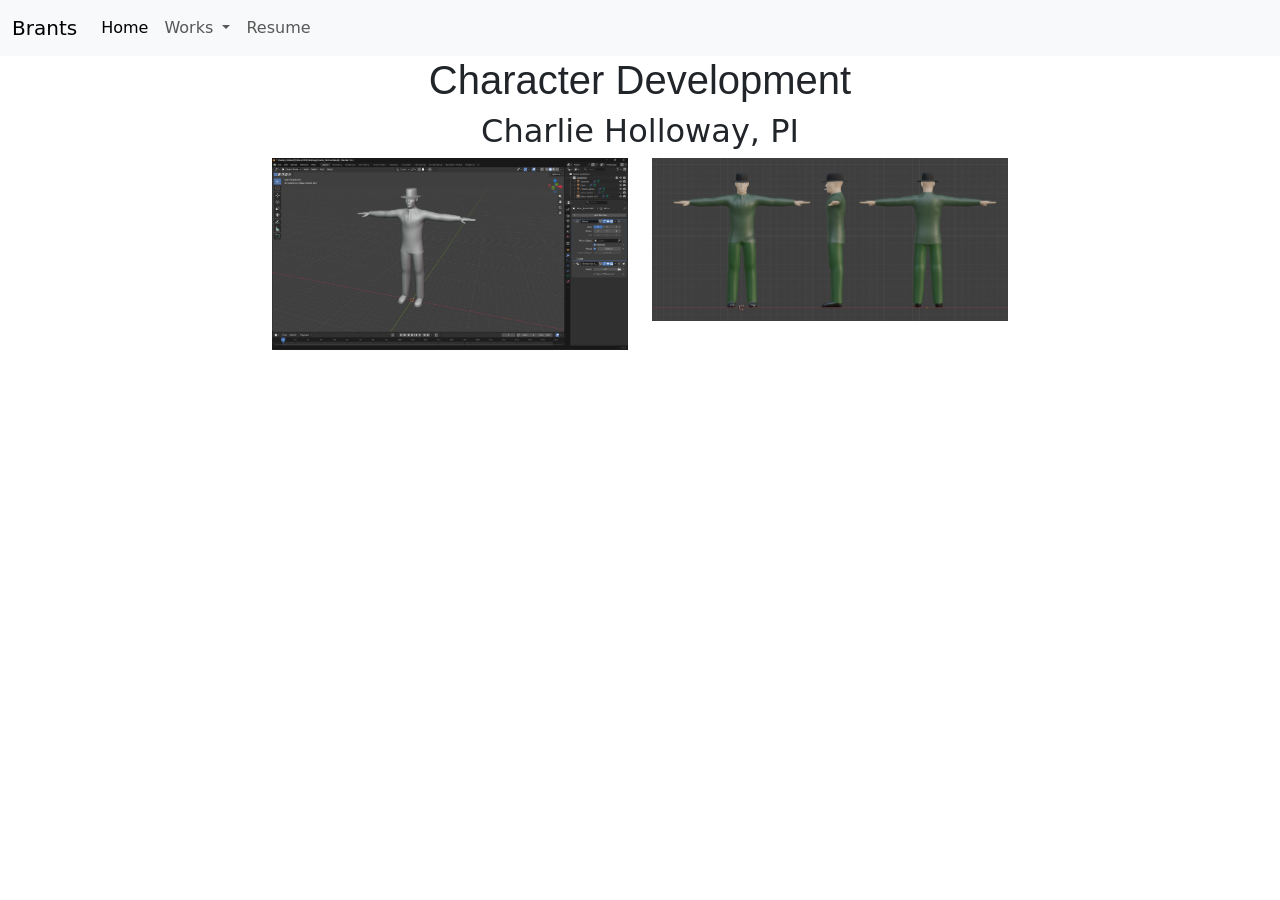
==== charactersPage.html @ 73374181 "added pages added pages and imgs" ====
<!DOCTYPE html>

<html>

<head>
    <meta charset='utf-8' />
    <meta name='viewport' content='width=device-width, initial-scale=1' />
    <link rel='stylesheet' href='https://cdnjs.cloudflare.com/ajax/libs/font-awesome/6.2.1/css/all.min.css' />
    <link rel='stylesheet' href='assets/css/style.css' />
    <link href="https://cdn.jsdelivr.net/npm/bootstrap@5.3.8/dist/css/bootstrap.min.css" rel="stylesheet"
        integrity="sha384-sRIl4kxILFvY47J16cr9ZwB07vP4J8+LH7qKQnuqkuIAvNWLzeN8tE5YBujZqJLB" crossorigin="anonymous">
</head>

<body>

    <nav class="navbar navbar-expand-lg bg-body-tertiary">
        <div class="container-fluid">
            <a class="navbar-brand">Brants</a>
            <button class="navbar-toggler" type="button" data-bs-toggle="collapse"
                data-bs-target="#navbarSupportedContent" aria-controls="navbarSupportedContent" aria-expanded="false"
                aria-label="Toggle navigation">
                <span class="navbar-toggler-icon"></span>
            </button>
            <div class="collapse navbar-collapse" id="navbarSupportedContent">
                <ul class="navbar-nav me-auto mb-2 mb-lg-0">
                    <li class="nav-item">
                        <a class="nav-link active" aria-current="page" href="index.html">Home</a>
                    </li>
                
                    <li class="nav-item dropdown">
                        <a class="nav-link dropdown-toggle" href="#" role="button" data-bs-toggle="dropdown"
                            aria-expanded="false">
                            Works
                        </a>
                        <ul class="dropdown-menu">
                            <li><a class="dropdown-item" href="environmentsPage.html">Environments</a></li>
                            <li><a class="dropdown-item" href="charactersPage.html">Characters</a></li>
                            <li>
                                <hr class="dropdown-divider">
                            </li>
                            <li><a class="dropdown-item" href="otherWorksPage.html">Other Works</a></li>
                        </ul>
                    </li>
                    <li class="nav-item">
                        <a class="nav-link" href="#">Resume</a>
                    </li>
                </ul>
            </div>
        </div>
    </nav>

    <div class="container">
        <div class="row">
            <div class="col-12">
                <h1>Character Development</h1>
            </div>
        </div>
    </div>

    <div class="container">
        <div class="row">
            <div class="col-12">
                <h2>Charlie Holloway, PI</h2>
            </div>
        </div>
        <div class="row">
            <div class="col-2"></div>
            <div class="col-4">
                <img src="assets/img/Charlie_Clothes.png" alt="Charlie Untextured" class="img-fluid">
            </div>
            <div class="col-4">
                <img src="assets/img/Charlie_Clothes_2.png" alt="Charlie Placeholder Textures" class="img-fluid">
            </div>
            <div class="col-2"></div>
        </div>
    </div>

</body>

<script>

</script>
<script src="https://cdn.jsdelivr.net/npm/bootstrap@5.3.8/dist/js/bootstrap.bundle.min.js"
    integrity="sha384-FKyoEForCGlyvwx9Hj09JcYn3nv7wiPVlz7YYwJrWVcXK/BmnVDxM+D2scQbITxI"
    crossorigin="anonymous"></script>

</html>
---- assets/css/style.css ----
body {
    font-family: Arial, Helvetica, sans-serif;
}

h1 {
    text-align: center;
    font-family: Arial, Helvetica, sans-serif;
    font-weight: bold;
}

p {
    font-family: Arial, Helvetica, sans-serif;
    font-size: 18px;
    text-align: left;
}

.row {
    justify-content: center;
}

.col-12 {
    text-align: center;
}
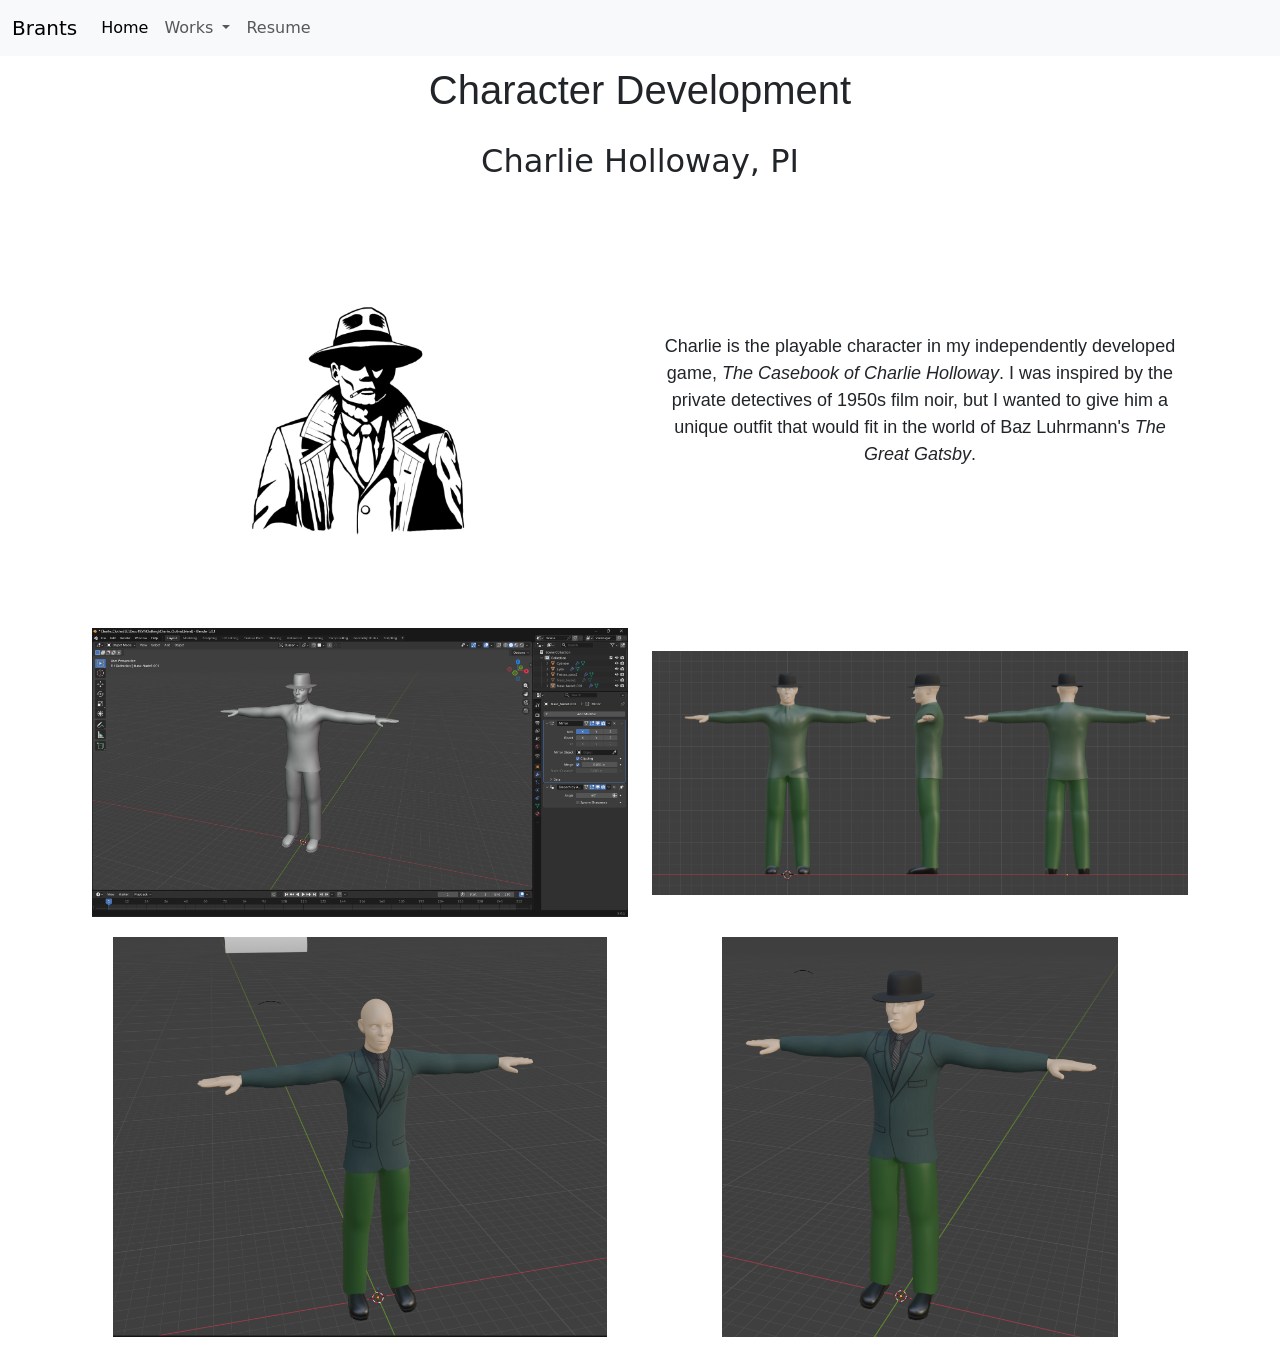
==== commit cf091f09: "c c" ====
--- a/charactersPage.html
+++ b/charactersPage.html
@@ -26,7 +26,7 @@
                     <li class="nav-item">
                         <a class="nav-link active" aria-current="page" href="index.html">Home</a>
                     </li>
-                
+
                     <li class="nav-item dropdown">
                         <a class="nav-link dropdown-toggle" href="#" role="button" data-bs-toggle="dropdown"
                             aria-expanded="false">
@@ -64,14 +64,30 @@
             </div>
         </div>
         <div class="row">
-            <div class="col-2"></div>
-            <div class="col-4">
+            <div class="col-6">
+                <img src="assets/img/CharlieCover.png" alt="Charlie Untextured" class="img-fluid">
+            </div>
+            <div class="col-6">
+                <p>Charlie is the playable character in my independently developed game, <i>The Casebook of Charlie
+                        Holloway</i>. I was inspired by the private detectives of 1950s film noir, but I wanted to give
+                    him a unique outfit that would fit in the world of Baz Luhrmann's <i>The Great Gatsby</i>.
+            </div>
+        </div>
+        <div class="row">
+            <div class="col-6">
                 <img src="assets/img/Charlie_Clothes.png" alt="Charlie Untextured" class="img-fluid">
             </div>
-            <div class="col-4">
+            <div class="col-6">
                 <img src="assets/img/Charlie_Clothes_2.png" alt="Charlie Placeholder Textures" class="img-fluid">
             </div>
-            <div class="col-2"></div>
+        </div>
+        <div class="row">
+            <div class="col-6">
+                <img src="assets/img/coat_WIP.png" alt="Charlie Coat WIP1" class="img-fluid">
+            </div>
+            <div class="col-6">
+                <img src="assets/img/jacketWIP2.png" alt="Charlie Coat WIP2" class="img-fluid">
+            </div>
         </div>
     </div>
 
--- a/assets/css/style.css
+++ b/assets/css/style.css
@@ -11,7 +11,10 @@
 p {
     font-family: Arial, Helvetica, sans-serif;
     font-size: 18px;
-    text-align: left;
+}
+
+img{
+    max-height: 400px;
 }
 
 .row {
@@ -19,5 +22,20 @@
 }
 
 .col-12 {
+    display: flex;
     text-align: center;
-}+    justify-content: center;
+    align-items: center;
+}
+
+.col-6 {
+    display: flex;
+    text-align: center;
+    justify-content: center;
+    align-items: center;
+}
+
+.row {
+    padding: 10px;
+}
+
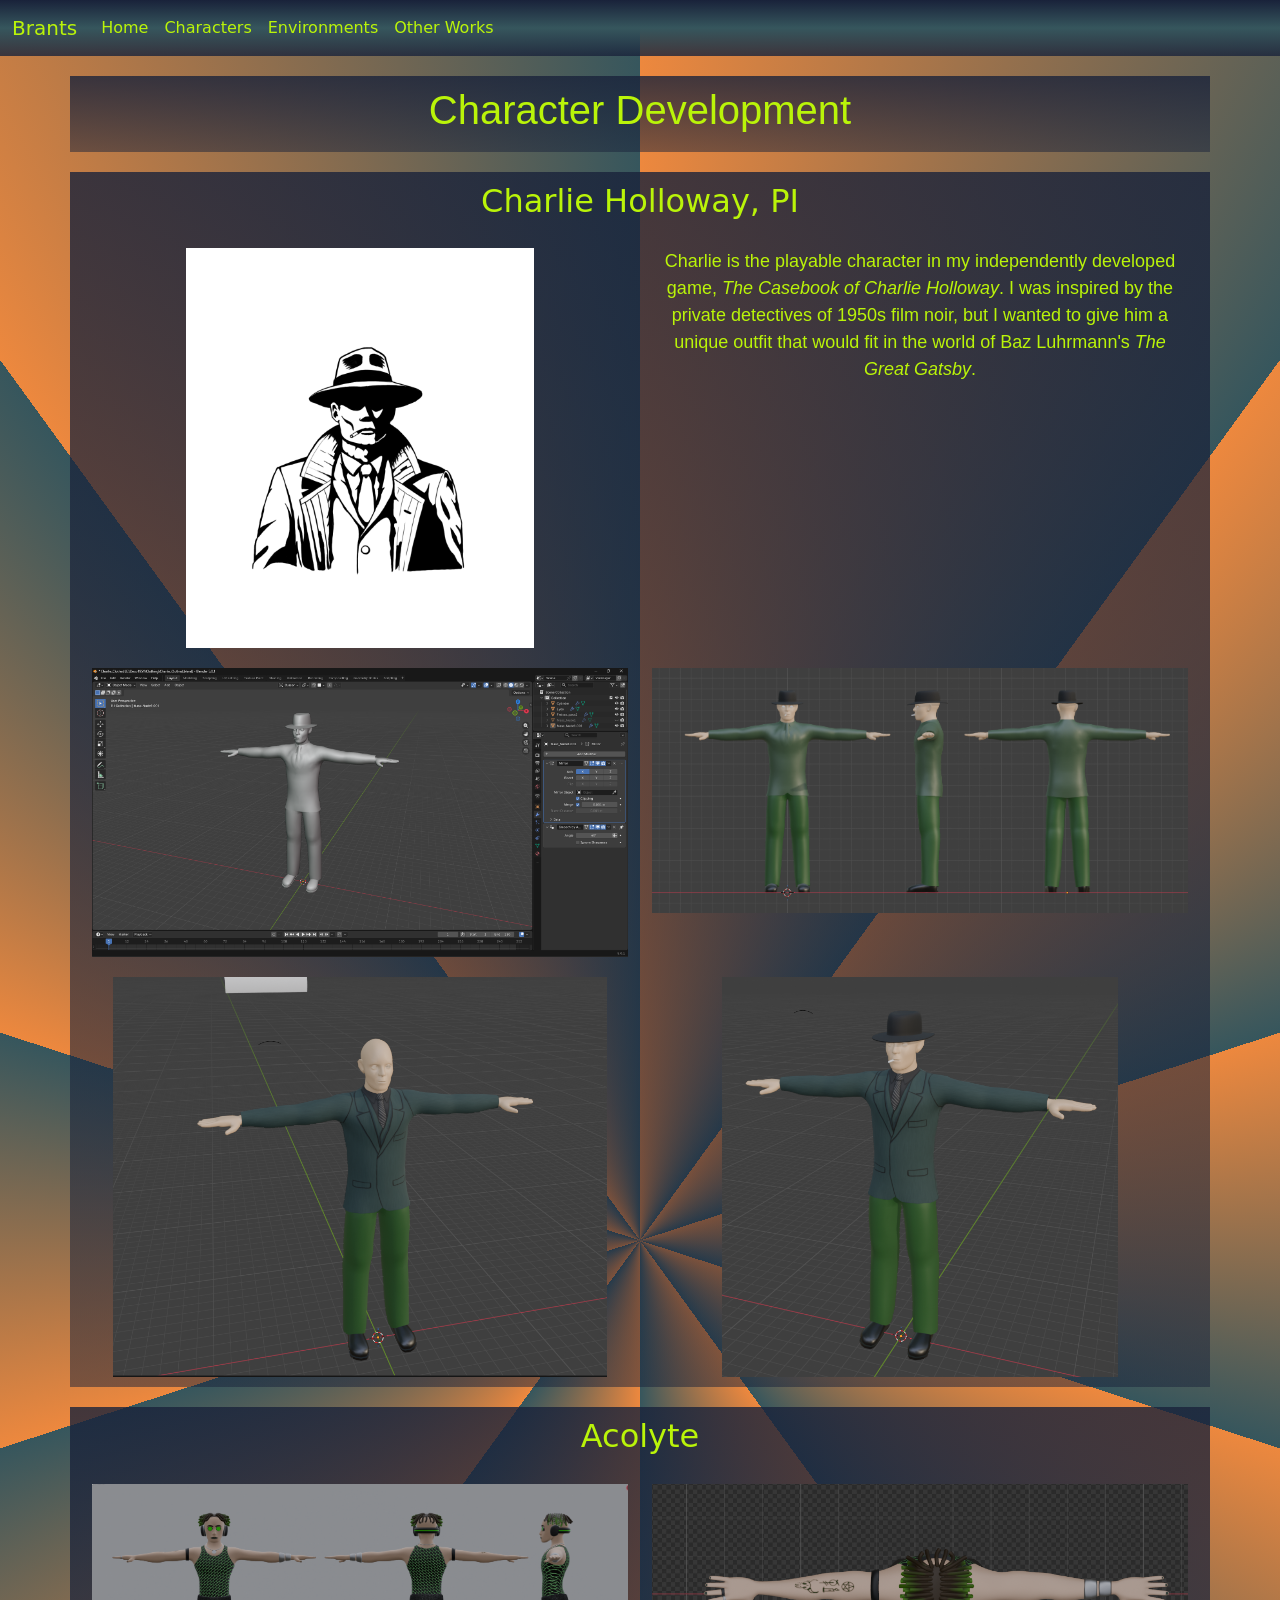
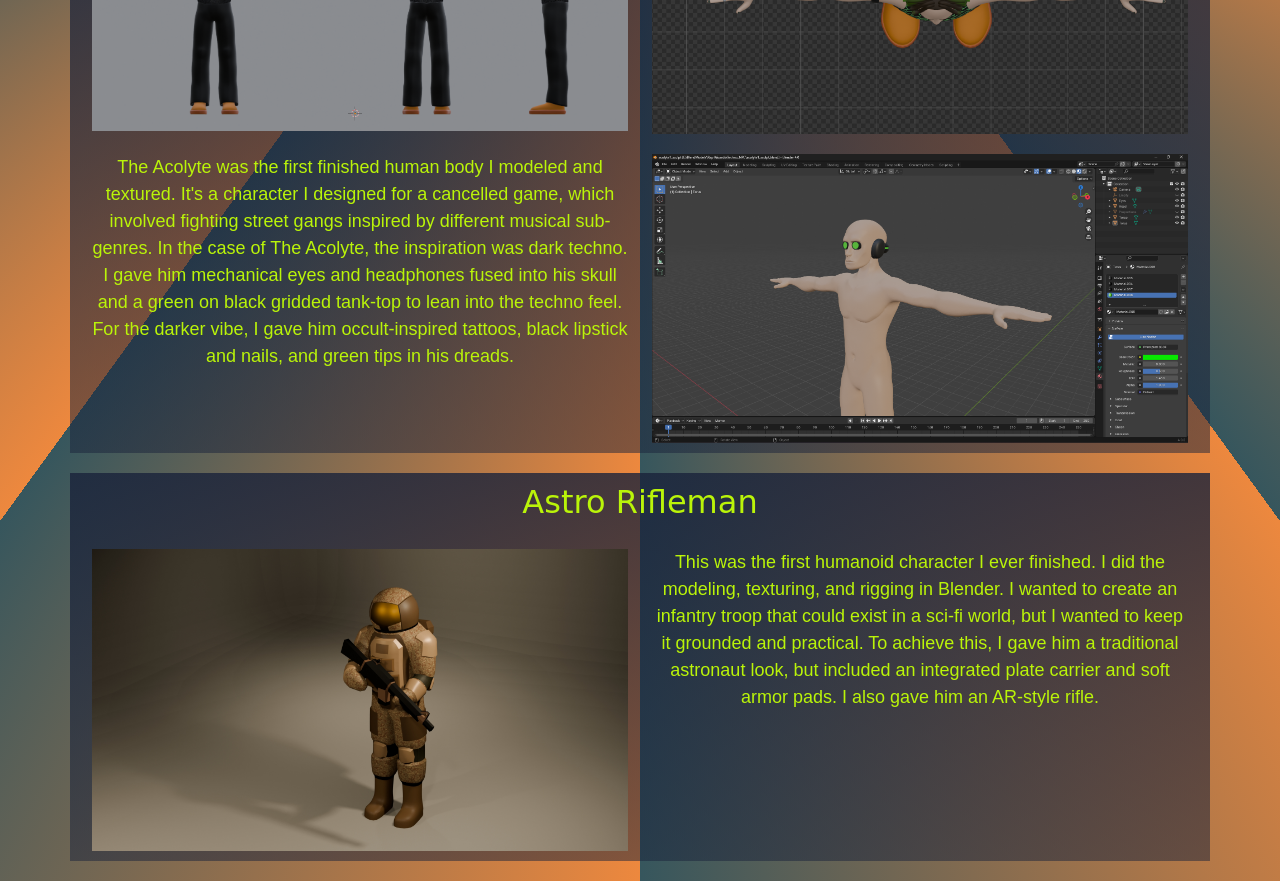
==== commit ce4785a9: "style and char page see title" ====
--- a/charactersPage.html
+++ b/charactersPage.html
@@ -13,36 +13,27 @@
 
 <body>
 
-    <nav class="navbar navbar-expand-lg bg-body-tertiary">
+    <nav class="navbar navbar-expand-lg bg-characters">
         <div class="container-fluid">
-            <a class="navbar-brand">Brants</a>
+            <a class="navbar-brand" href="index.html">Brants</a>
             <button class="navbar-toggler" type="button" data-bs-toggle="collapse"
                 data-bs-target="#navbarSupportedContent" aria-controls="navbarSupportedContent" aria-expanded="false"
                 aria-label="Toggle navigation">
                 <span class="navbar-toggler-icon"></span>
             </button>
             <div class="collapse navbar-collapse" id="navbarSupportedContent">
-                <ul class="navbar-nav me-auto mb-2 mb-lg-0">
+                <ul class="navbar-nav me-auto mb-2 mb-lg-0 nav-color">
                     <li class="nav-item">
-                        <a class="nav-link active" aria-current="page" href="index.html">Home</a>
-                    </li>
-
-                    <li class="nav-item dropdown">
-                        <a class="nav-link dropdown-toggle" href="#" role="button" data-bs-toggle="dropdown"
-                            aria-expanded="false">
-                            Works
-                        </a>
-                        <ul class="dropdown-menu">
-                            <li><a class="dropdown-item" href="environmentsPage.html">Environments</a></li>
-                            <li><a class="dropdown-item" href="charactersPage.html">Characters</a></li>
-                            <li>
-                                <hr class="dropdown-divider">
-                            </li>
-                            <li><a class="dropdown-item" href="otherWorksPage.html">Other Works</a></li>
-                        </ul>
+                        <a class="nav-link" href="index.html">Home</a>
                     </li>
                     <li class="nav-item">
-                        <a class="nav-link" href="#">Resume</a>
+                        <a class="nav-link" href="charactersPage.html">Characters</a>
+                    </li>
+                    <li class="nav-item">
+                        <a class="nav-link" href="environmentsPage.html">Environments</a>
+                    </li>
+                    <li class="nav-item">
+                        <a class="nav-link" href="otherWorksPage.html">Other Works</a>
                     </li>
                 </ul>
             </div>
@@ -91,6 +82,54 @@
         </div>
     </div>
 
+    <div class="container">
+        <div class="row">
+            <div class="col-12">
+                <h2>Acolyte</h2>
+            </div>
+        </div>
+        <div class="row">
+            <div class="col-6">
+                <img src="assets/img/Acolyte1.png" alt="Acolyte Completed Character" class="img-fluid">
+            </div>
+            <div class="col-6">
+                <img src="assets/img/Acolyte1_Top.png" alt="Acolyte top view" class="img-fluid">
+            </div>
+        </div>
+        <div class="row">
+            <div class="col-6">
+                <p>The Acolyte was the first finished human body I modeled and textured. It's a character I designed for
+                    a cancelled game, which involved fighting street gangs inspired by different musical sub-genres. In
+                    the case of The Acolyte, the inspiration was dark techno. I gave him mechanical eyes and headphones
+                    fused into his skull and a green on black gridded tank-top to lean into the techno feel. For the
+                    darker vibe, I gave him occult-inspired tattoos, black lipstick and nails, and green tips in his
+                    dreads.
+            </div>
+            <div class="col-6">
+                <img src="assets/img/Screenshot_acolyte1.png" alt="Acolyte work-in-progress" class="img-fluid">
+            </div>
+        </div>
+    </div>
+
+    <div class="container">
+        <div class="row">
+            <div class="col-12">
+                <h2>Astro Rifleman</h2>
+            </div>
+        </div>
+        <div class="row">
+            <div class="col-6">
+                <img src="assets/img/AstroRifleman.png" alt="Astro Rifleman" class="img-fluid">
+            </div>
+            <div class="col-6">
+                <p>This was the first humanoid character I ever finished. I did the modeling, texturing, and rigging in
+                    Blender. I wanted to create an infantry troop that could exist in a sci-fi world, but I wanted to
+                    keep it grounded and practical. To achieve this, I gave him a traditional astronaut look, but
+                    included an integrated plate carrier and soft armor pads. I also gave him an AR-style rifle.
+            </div>
+        </div>
+    </div>
+
 </body>
 
 <script>
--- a/assets/css/style.css
+++ b/assets/css/style.css
@@ -29,7 +29,6 @@
 }
 
 .col-6 {
-    display: flex;
     text-align: center;
     justify-content: center;
     align-items: center;
@@ -39,3 +38,29 @@
     padding: 10px;
 }
 
+body {
+    background-image: repeating-conic-gradient(rgb(237, 136, 62) 10%, rgb(54, 86, 93) 20%);
+}
+
+.bg-characters {
+    background-image: linear-gradient(rgb(25, 34, 58), rgb(54, 86, 93), rgba(25, 34, 58, 0.8));
+}
+
+.navbar a {
+    color: rgb(186, 244, 9);
+}
+.navbar a:hover {
+    color: white;
+    font-size: 18px;
+}
+
+.nav-item {
+    color: rgb(237, 136, 62);
+}
+
+
+.container {
+    background-image:linear-gradient(rgba(25, 34, 58, 0.8), rgba(25, 34, 58, 0.5));
+    color: rgb(186, 244, 9);
+    margin: 20px;
+}
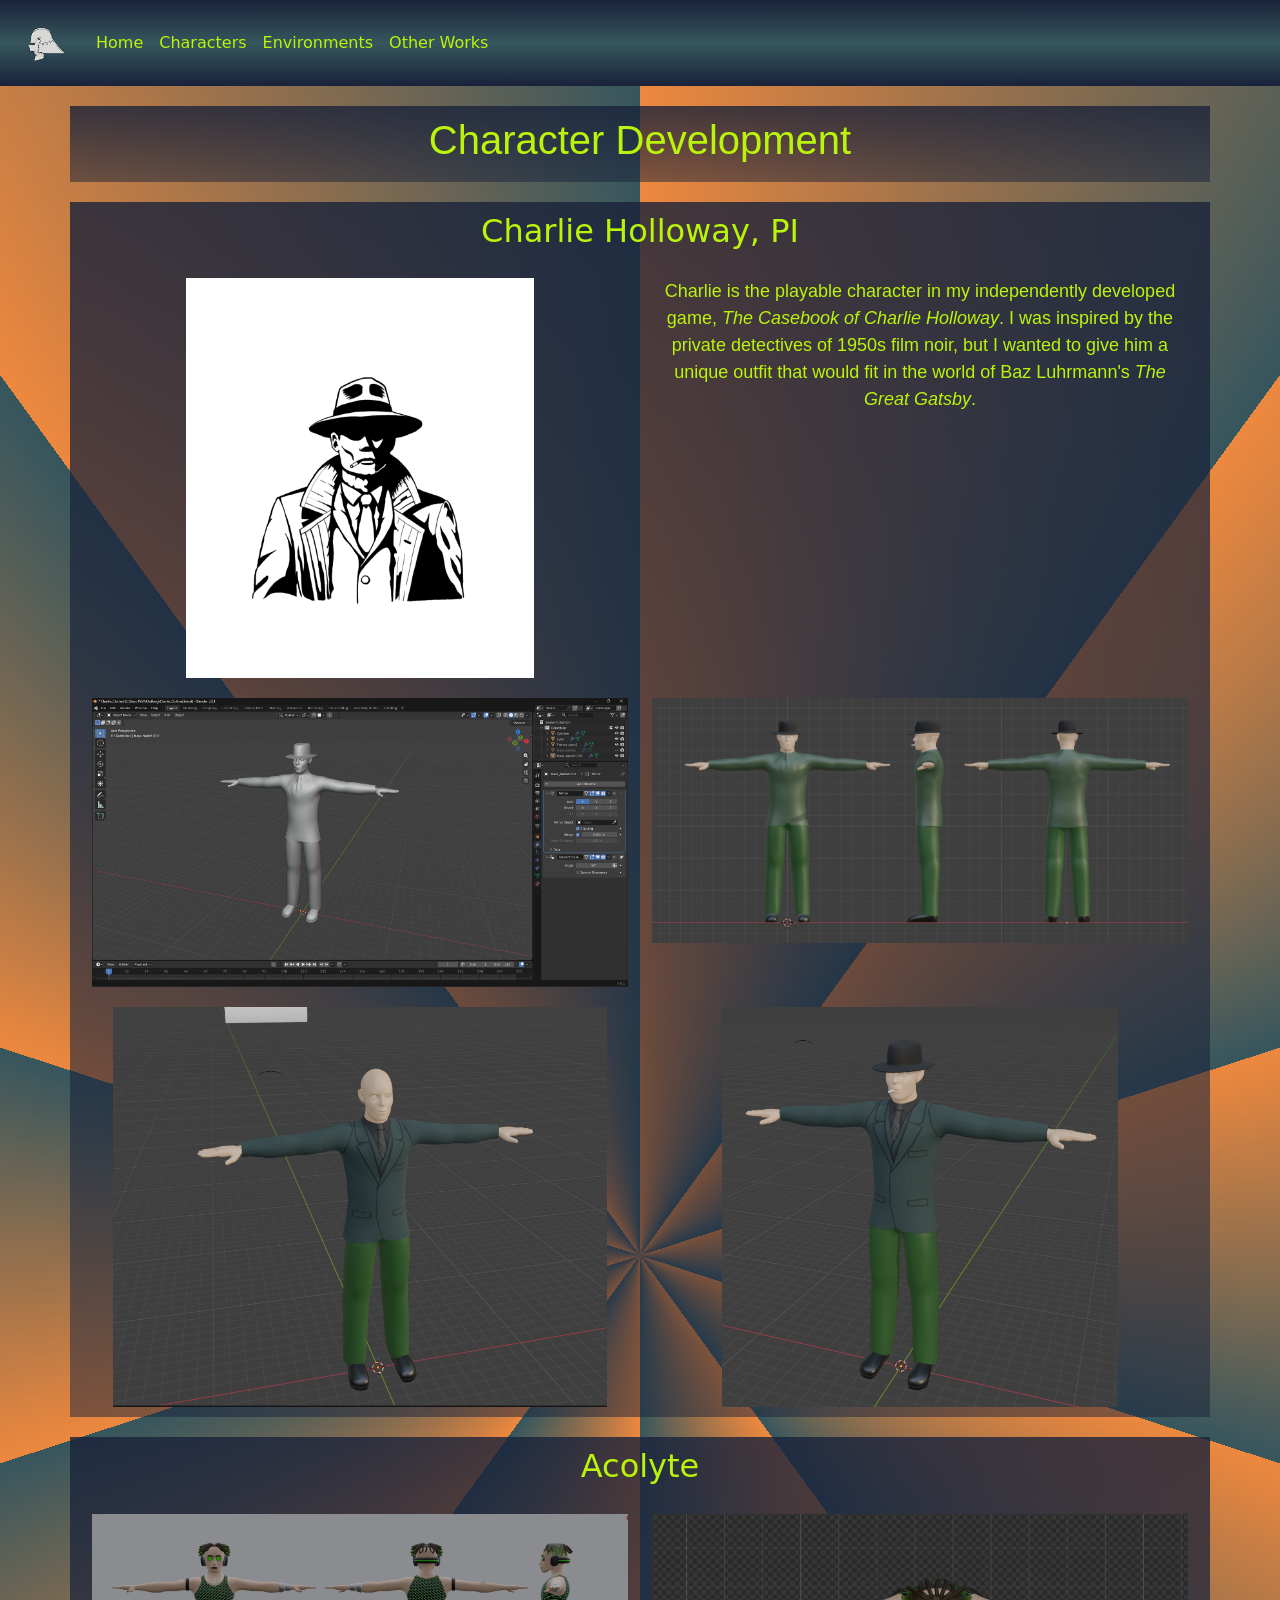
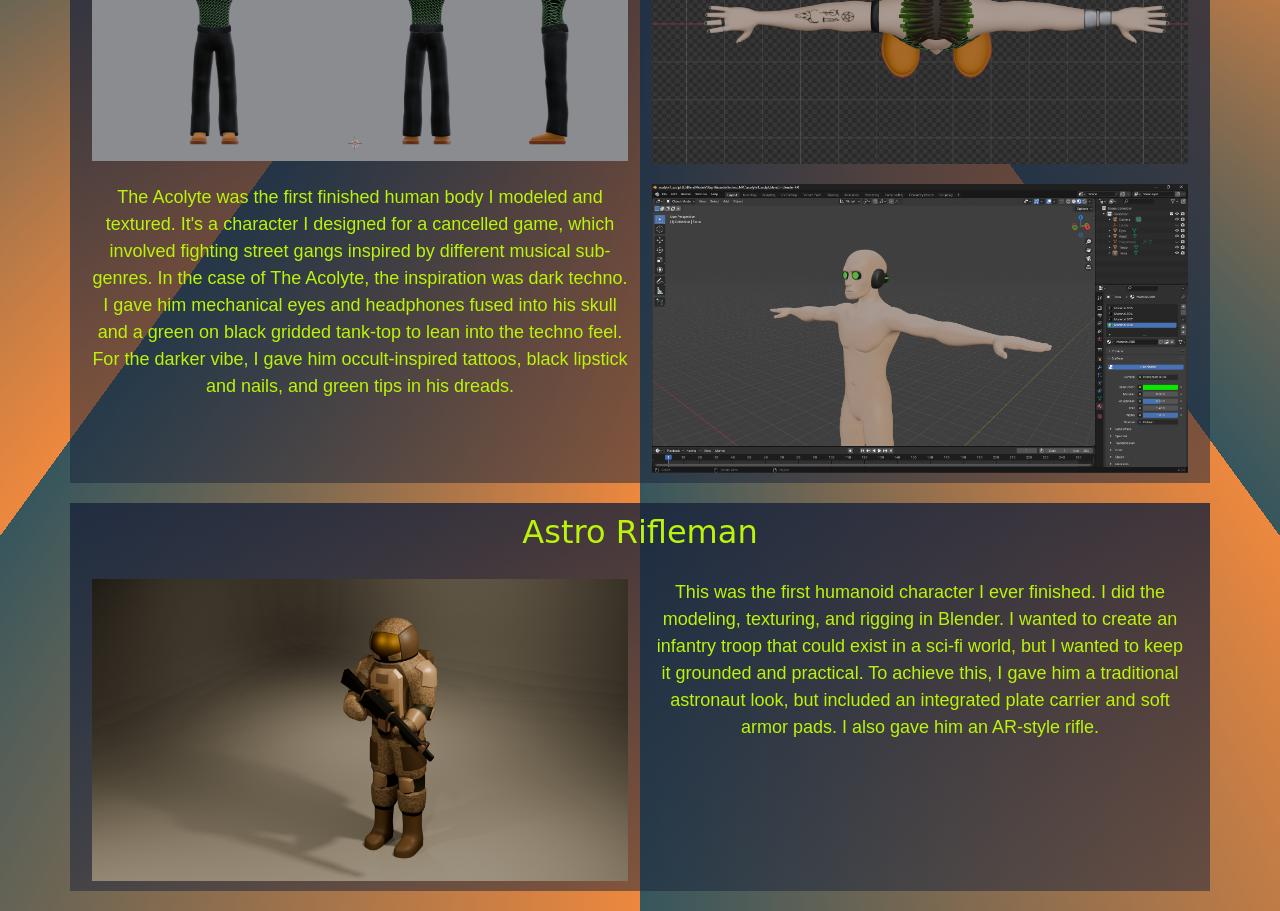
==== commit 6a959754: "finished index and modified nav bar modded css" ====
--- a/charactersPage.html
+++ b/charactersPage.html
@@ -15,7 +15,9 @@
 
     <nav class="navbar navbar-expand-lg bg-characters">
         <div class="container-fluid">
-            <a class="navbar-brand" href="index.html">Brants</a>
+            <a class="navbar-brand" href="#">
+                <img src="assets/img/SalletLogo.png" alt="Sallet Logo" width=60px>
+            </a>
             <button class="navbar-toggler" type="button" data-bs-toggle="collapse"
                 data-bs-target="#navbarSupportedContent" aria-controls="navbarSupportedContent" aria-expanded="false"
                 aria-label="Toggle navigation">
--- a/assets/css/style.css
+++ b/assets/css/style.css
@@ -17,6 +17,10 @@
     max-height: 400px;
 }
 
+.img-fluid.me{
+    max-height: 500px;
+}
+
 .row {
     justify-content: center;
 }
@@ -33,6 +37,13 @@
     justify-content: center;
     align-items: center;
 }
+.col-6 a {
+    color: rgb(186, 244, 9);
+}
+.col-6 a:hover {
+    color: white;
+    font-size: 18px;
+}
 
 .row {
     padding: 10px;
@@ -43,7 +54,7 @@
 }
 
 .bg-characters {
-    background-image: linear-gradient(rgb(25, 34, 58), rgb(54, 86, 93), rgba(25, 34, 58, 0.8));
+    background-image: linear-gradient(rgb(25, 34, 58), rgb(54, 86, 93), rgba(25, 34, 58, 1));
 }
 
 .navbar a {
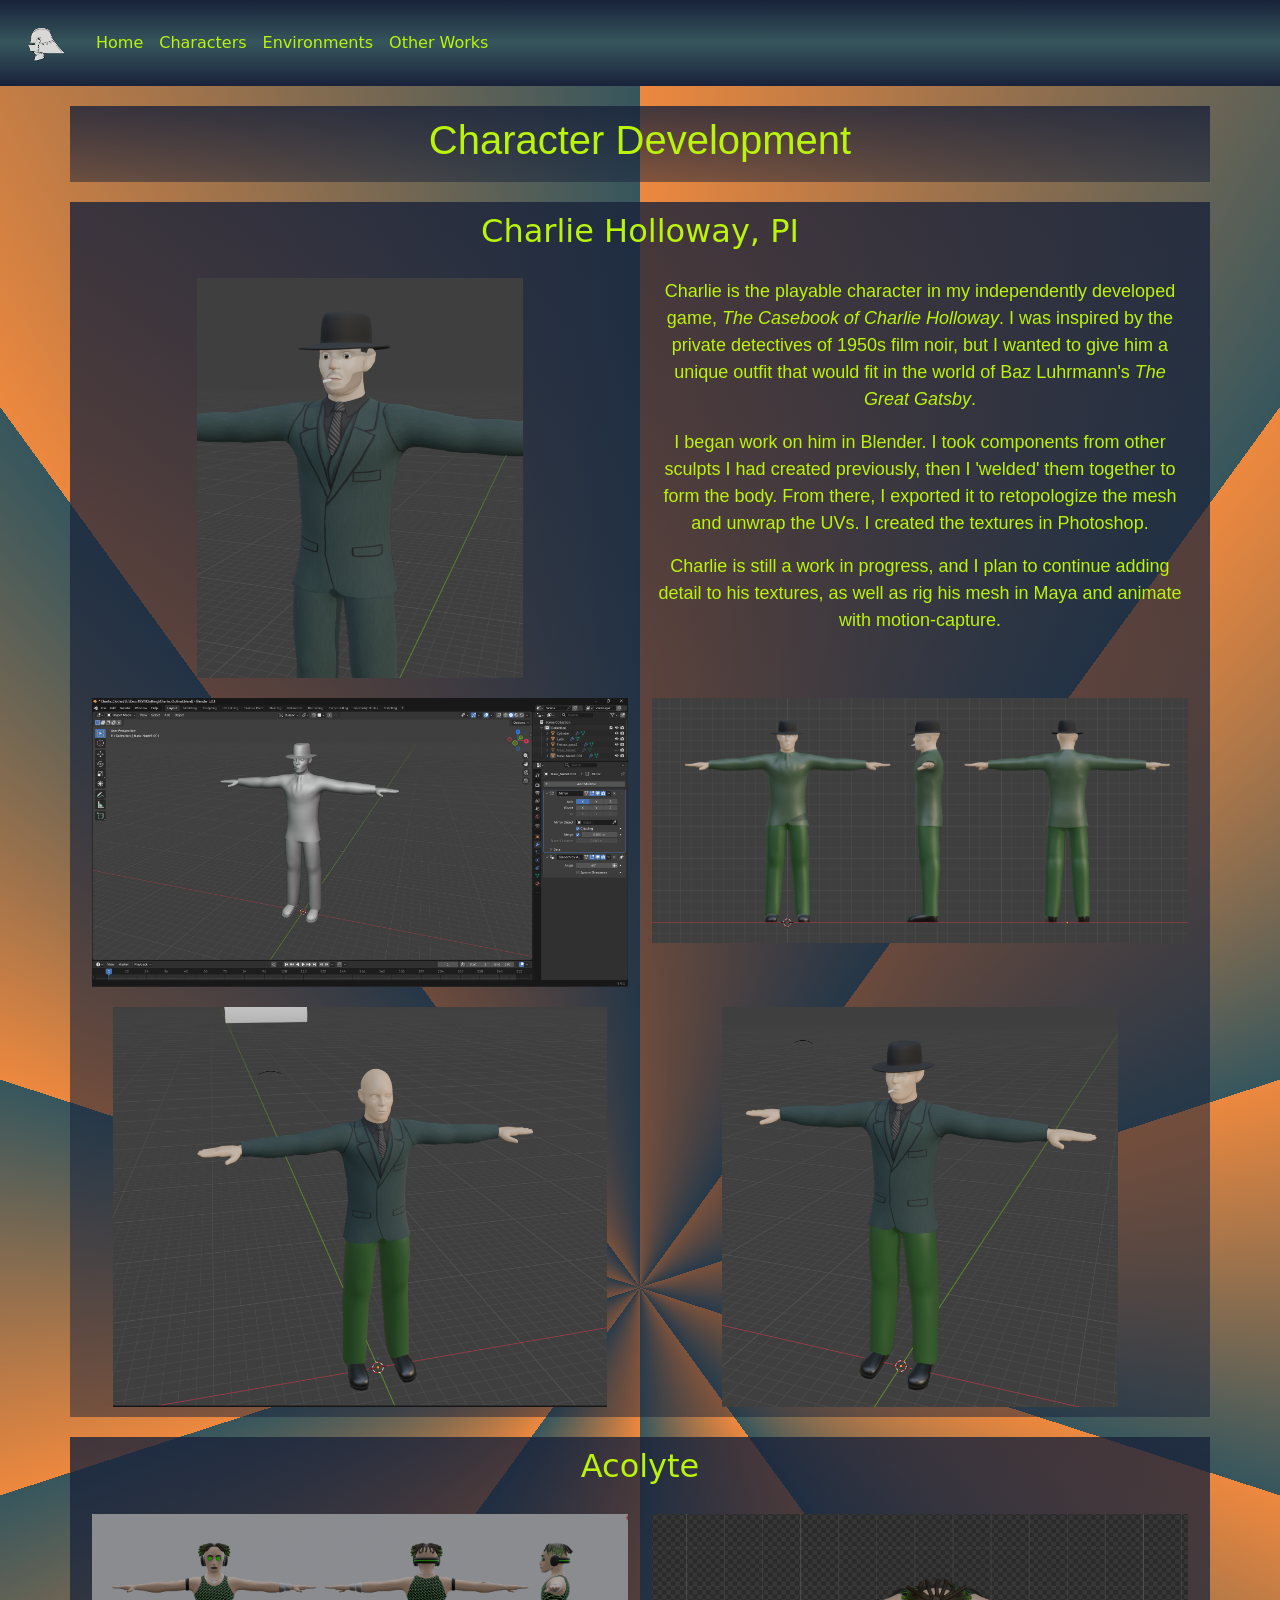
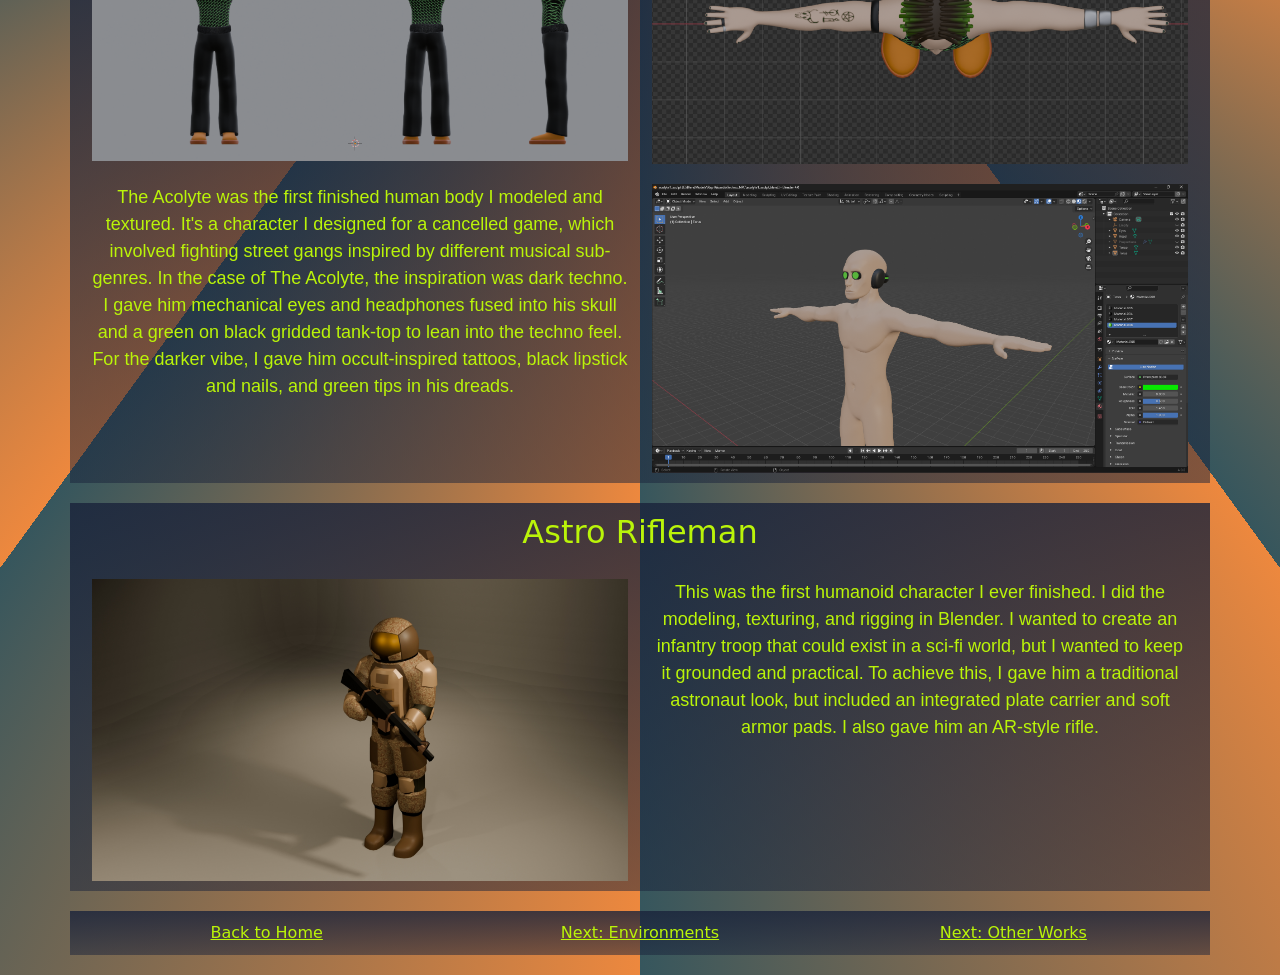
==== commit 782313ad: "final push good to go" ====
--- a/charactersPage.html
+++ b/charactersPage.html
@@ -58,12 +58,17 @@
         </div>
         <div class="row">
             <div class="col-6">
-                <img src="assets/img/CharlieCover.png" alt="Charlie Untextured" class="img-fluid">
+                <img src="assets/img/Charlie_WIP.png" alt="Charlie 90 percent textured" class="img-fluid">
             </div>
             <div class="col-6">
                 <p>Charlie is the playable character in my independently developed game, <i>The Casebook of Charlie
                         Holloway</i>. I was inspired by the private detectives of 1950s film noir, but I wanted to give
-                    him a unique outfit that would fit in the world of Baz Luhrmann's <i>The Great Gatsby</i>.
+                    him a unique outfit that would fit in the world of Baz Luhrmann's <i>The Great Gatsby</i>.</p>
+                <p>I began work on him in Blender. I took components from other sculpts I had created previously, then I
+                    'welded' them together to form the body. From there, I exported it to retopologize the mesh and
+                    unwrap the UVs. I created the textures in Photoshop.</p>
+                <p>Charlie is still a work in progress, and I plan to continue adding detail to his textures, as well as
+                    rig his mesh in Maya and animate with motion-capture.</p>
             </div>
         </div>
         <div class="row">
@@ -132,6 +137,20 @@
         </div>
     </div>
 
+    <div class="container">
+        <div class="row">
+            <div class="col-4">
+                <a href="index.html">Back to Home</a>
+            </div>
+            <div class="col-4">
+                <a href="environmentsPage.html">Next: Environments</a>
+            </div>
+            <div class="col-4">
+                <a href="otherWorksPage.html">Next: Other Works</a>
+            </div>
+        </div>
+    </div>
+
 </body>
 
 <script>
--- a/assets/css/style.css
+++ b/assets/css/style.css
@@ -17,6 +17,13 @@
     max-height: 400px;
 }
 
+video {
+    max-width: 75%;
+    height: auto;
+}
+
+
+
 .img-fluid.me{
     max-height: 500px;
 }
@@ -30,6 +37,15 @@
     text-align: center;
     justify-content: center;
     align-items: center;
+}
+
+.col-4{
+    text-align: center;
+    justify-content: center;
+    align-items: center;
+}
+.col-4 a {
+    color: rgb(186, 244, 9);
 }
 
 .col-6 {
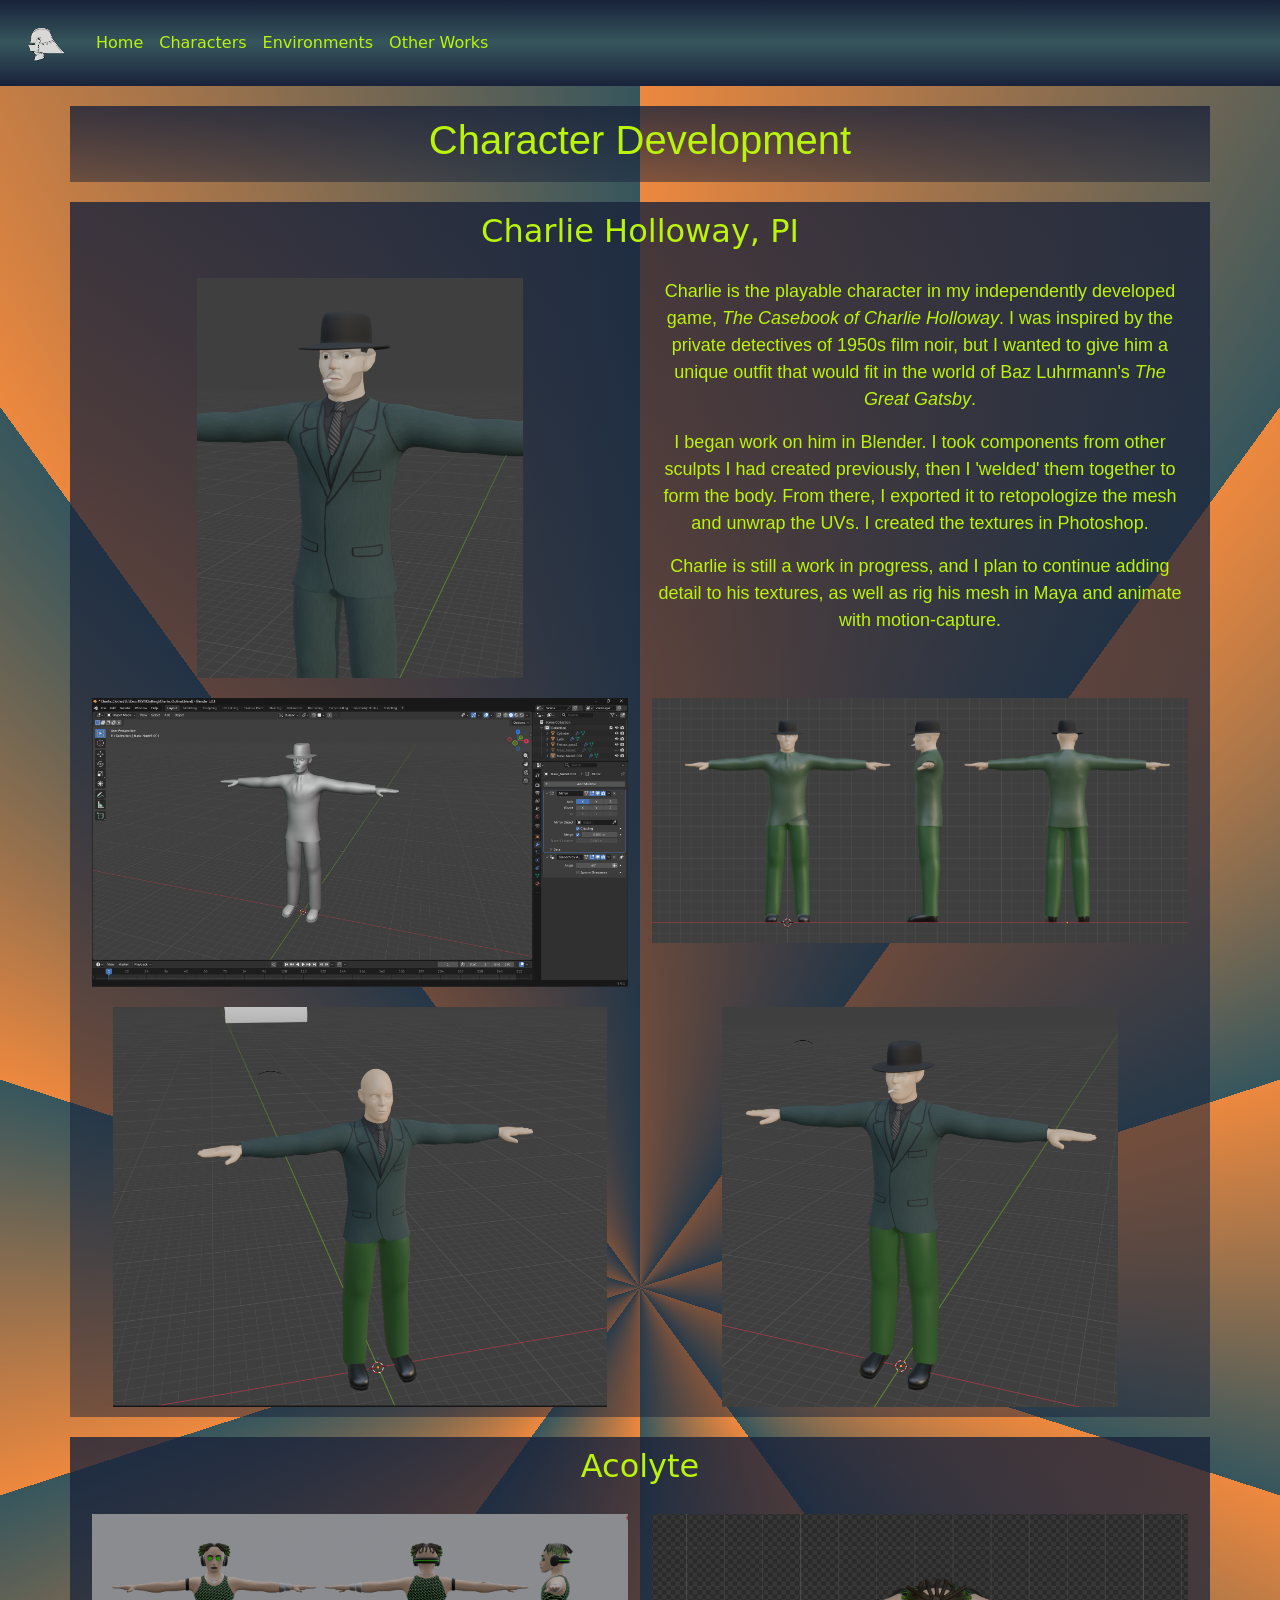
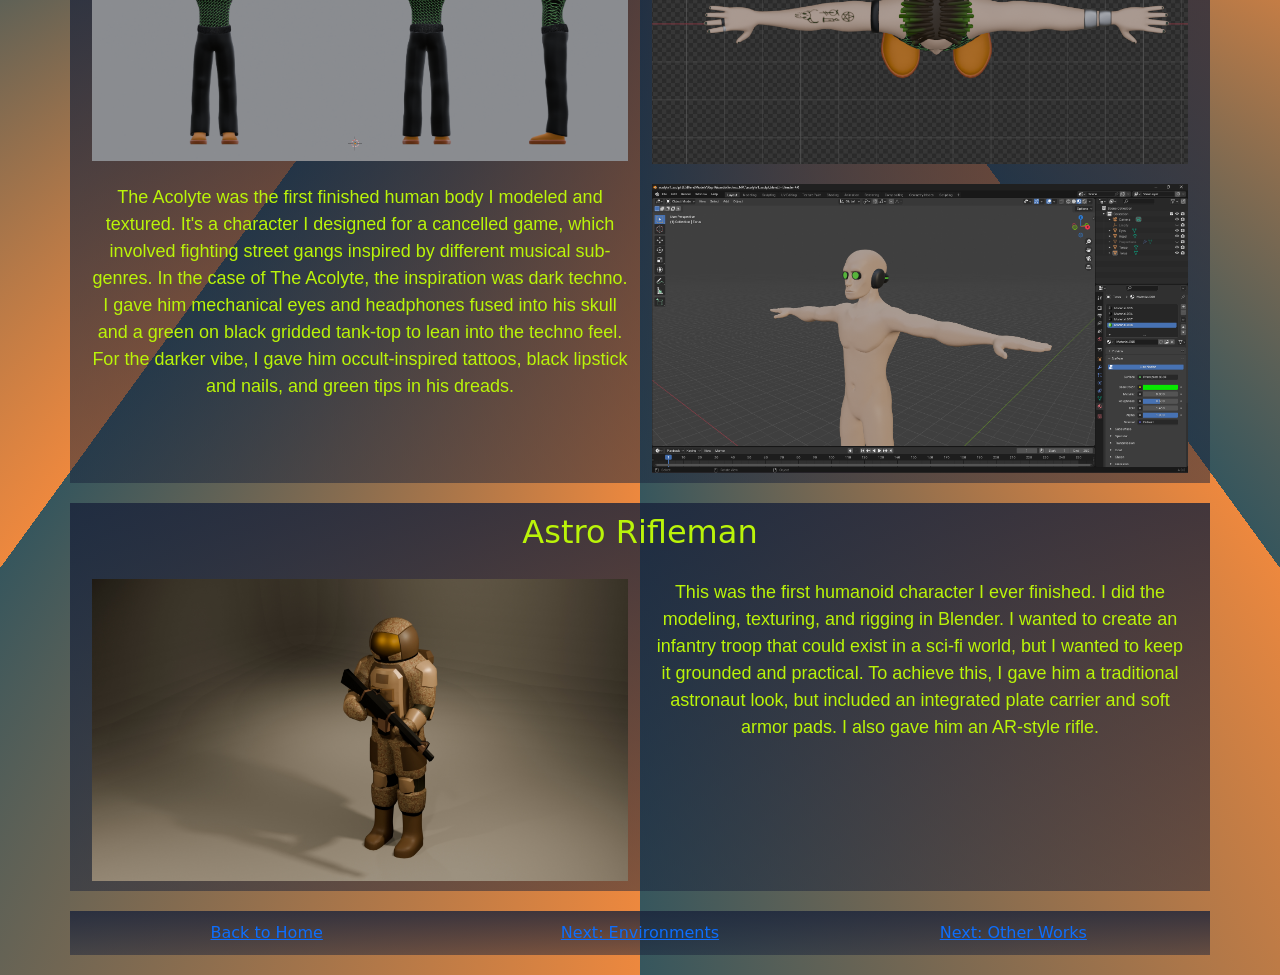
==== commit 903cbb23: "fixed mobile view col-12 col-md-x" ====
--- a/charactersPage.html
+++ b/charactersPage.html
@@ -1,6 +1,6 @@
 <!DOCTYPE html>
 
-<html>
+<html lang="en-US">
 
 <head>
     <meta charset='utf-8' />
@@ -9,6 +9,7 @@
     <link rel='stylesheet' href='assets/css/style.css' />
     <link href="https://cdn.jsdelivr.net/npm/bootstrap@5.3.8/dist/css/bootstrap.min.css" rel="stylesheet"
         integrity="sha384-sRIl4kxILFvY47J16cr9ZwB07vP4J8+LH7qKQnuqkuIAvNWLzeN8tE5YBujZqJLB" crossorigin="anonymous">
+    <title>Brants Reneau Portfolio-Character Development</title>
 </head>
 
 <body>
@@ -57,10 +58,10 @@
             </div>
         </div>
         <div class="row">
-            <div class="col-6">
+            <div class="col-12 col-md-6">
                 <img src="assets/img/Charlie_WIP.png" alt="Charlie 90 percent textured" class="img-fluid">
             </div>
-            <div class="col-6">
+            <div class="col-12 col-md-6">
                 <p>Charlie is the playable character in my independently developed game, <i>The Casebook of Charlie
                         Holloway</i>. I was inspired by the private detectives of 1950s film noir, but I wanted to give
                     him a unique outfit that would fit in the world of Baz Luhrmann's <i>The Great Gatsby</i>.</p>
@@ -72,18 +73,18 @@
             </div>
         </div>
         <div class="row">
-            <div class="col-6">
+            <div class="col-12 col-md-6">
                 <img src="assets/img/Charlie_Clothes.png" alt="Charlie Untextured" class="img-fluid">
             </div>
-            <div class="col-6">
+            <div class="col-12 col-md-6">
                 <img src="assets/img/Charlie_Clothes_2.png" alt="Charlie Placeholder Textures" class="img-fluid">
             </div>
         </div>
         <div class="row">
-            <div class="col-6">
+            <div class="col-12 col-md-6">
                 <img src="assets/img/coat_WIP.png" alt="Charlie Coat WIP1" class="img-fluid">
             </div>
-            <div class="col-6">
+            <div class="col-12 col-md-6">
                 <img src="assets/img/jacketWIP2.png" alt="Charlie Coat WIP2" class="img-fluid">
             </div>
         </div>
@@ -96,15 +97,15 @@
             </div>
         </div>
         <div class="row">
-            <div class="col-6">
+            <div class="col-12 col-md-6">
                 <img src="assets/img/Acolyte1.png" alt="Acolyte Completed Character" class="img-fluid">
             </div>
-            <div class="col-6">
+            <div class="col-12 col-md-6">
                 <img src="assets/img/Acolyte1_Top.png" alt="Acolyte top view" class="img-fluid">
             </div>
         </div>
         <div class="row">
-            <div class="col-6">
+            <div class="col-12 col-md-6">
                 <p>The Acolyte was the first finished human body I modeled and textured. It's a character I designed for
                     a cancelled game, which involved fighting street gangs inspired by different musical sub-genres. In
                     the case of The Acolyte, the inspiration was dark techno. I gave him mechanical eyes and headphones
@@ -112,7 +113,7 @@
                     darker vibe, I gave him occult-inspired tattoos, black lipstick and nails, and green tips in his
                     dreads.
             </div>
-            <div class="col-6">
+            <div class="col-12 col-md-6">
                 <img src="assets/img/Screenshot_acolyte1.png" alt="Acolyte work-in-progress" class="img-fluid">
             </div>
         </div>
@@ -125,10 +126,10 @@
             </div>
         </div>
         <div class="row">
-            <div class="col-6">
+            <div class="col-12 col-md-6">
                 <img src="assets/img/AstroRifleman.png" alt="Astro Rifleman" class="img-fluid">
             </div>
-            <div class="col-6">
+            <div class="col-12 col-md-6">
                 <p>This was the first humanoid character I ever finished. I did the modeling, texturing, and rigging in
                     Blender. I wanted to create an infantry troop that could exist in a sci-fi world, but I wanted to
                     keep it grounded and practical. To achieve this, I gave him a traditional astronaut look, but
@@ -139,13 +140,13 @@
 
     <div class="container">
         <div class="row">
-            <div class="col-4">
+            <div class="col-12 col-md-4">
                 <a href="index.html">Back to Home</a>
             </div>
-            <div class="col-4">
+            <div class="col-12 col-md-4">
                 <a href="environmentsPage.html">Next: Environments</a>
             </div>
-            <div class="col-4">
+            <div class="col-12 col-md-4">
                 <a href="otherWorksPage.html">Next: Other Works</a>
             </div>
         </div>
--- a/assets/css/style.css
+++ b/assets/css/style.css
@@ -13,7 +13,7 @@
     font-size: 18px;
 }
 
-img{
+img {
     max-height: 400px;
 }
 
@@ -22,9 +22,7 @@
     height: auto;
 }
 
-
-
-.img-fluid.me{
+.img-fluid.me {
     max-height: 500px;
 }
 
@@ -33,17 +31,15 @@
 }
 
 .col-12 {
-    display: flex;
+    text-align: center;
+}
+
+.col-4 {
     text-align: center;
     justify-content: center;
     align-items: center;
 }
 
-.col-4{
-    text-align: center;
-    justify-content: center;
-    align-items: center;
-}
 .col-4 a {
     color: rgb(186, 244, 9);
 }
@@ -53,9 +49,11 @@
     justify-content: center;
     align-items: center;
 }
+
 .col-6 a {
     color: rgb(186, 244, 9);
 }
+
 .col-6 a:hover {
     color: white;
     font-size: 18px;
@@ -76,6 +74,7 @@
 .navbar a {
     color: rgb(186, 244, 9);
 }
+
 .navbar a:hover {
     color: white;
     font-size: 18px;
@@ -87,7 +86,11 @@
 
 
 .container {
-    background-image:linear-gradient(rgba(25, 34, 58, 0.8), rgba(25, 34, 58, 0.5));
+    background-image: linear-gradient(rgba(25, 34, 58, 0.8), rgba(25, 34, 58, 0.5));
     color: rgb(186, 244, 9);
     margin: 20px;
+}
+
+.navbar-toggler-icon {
+    background-color: rgb(237, 136, 62);
 }
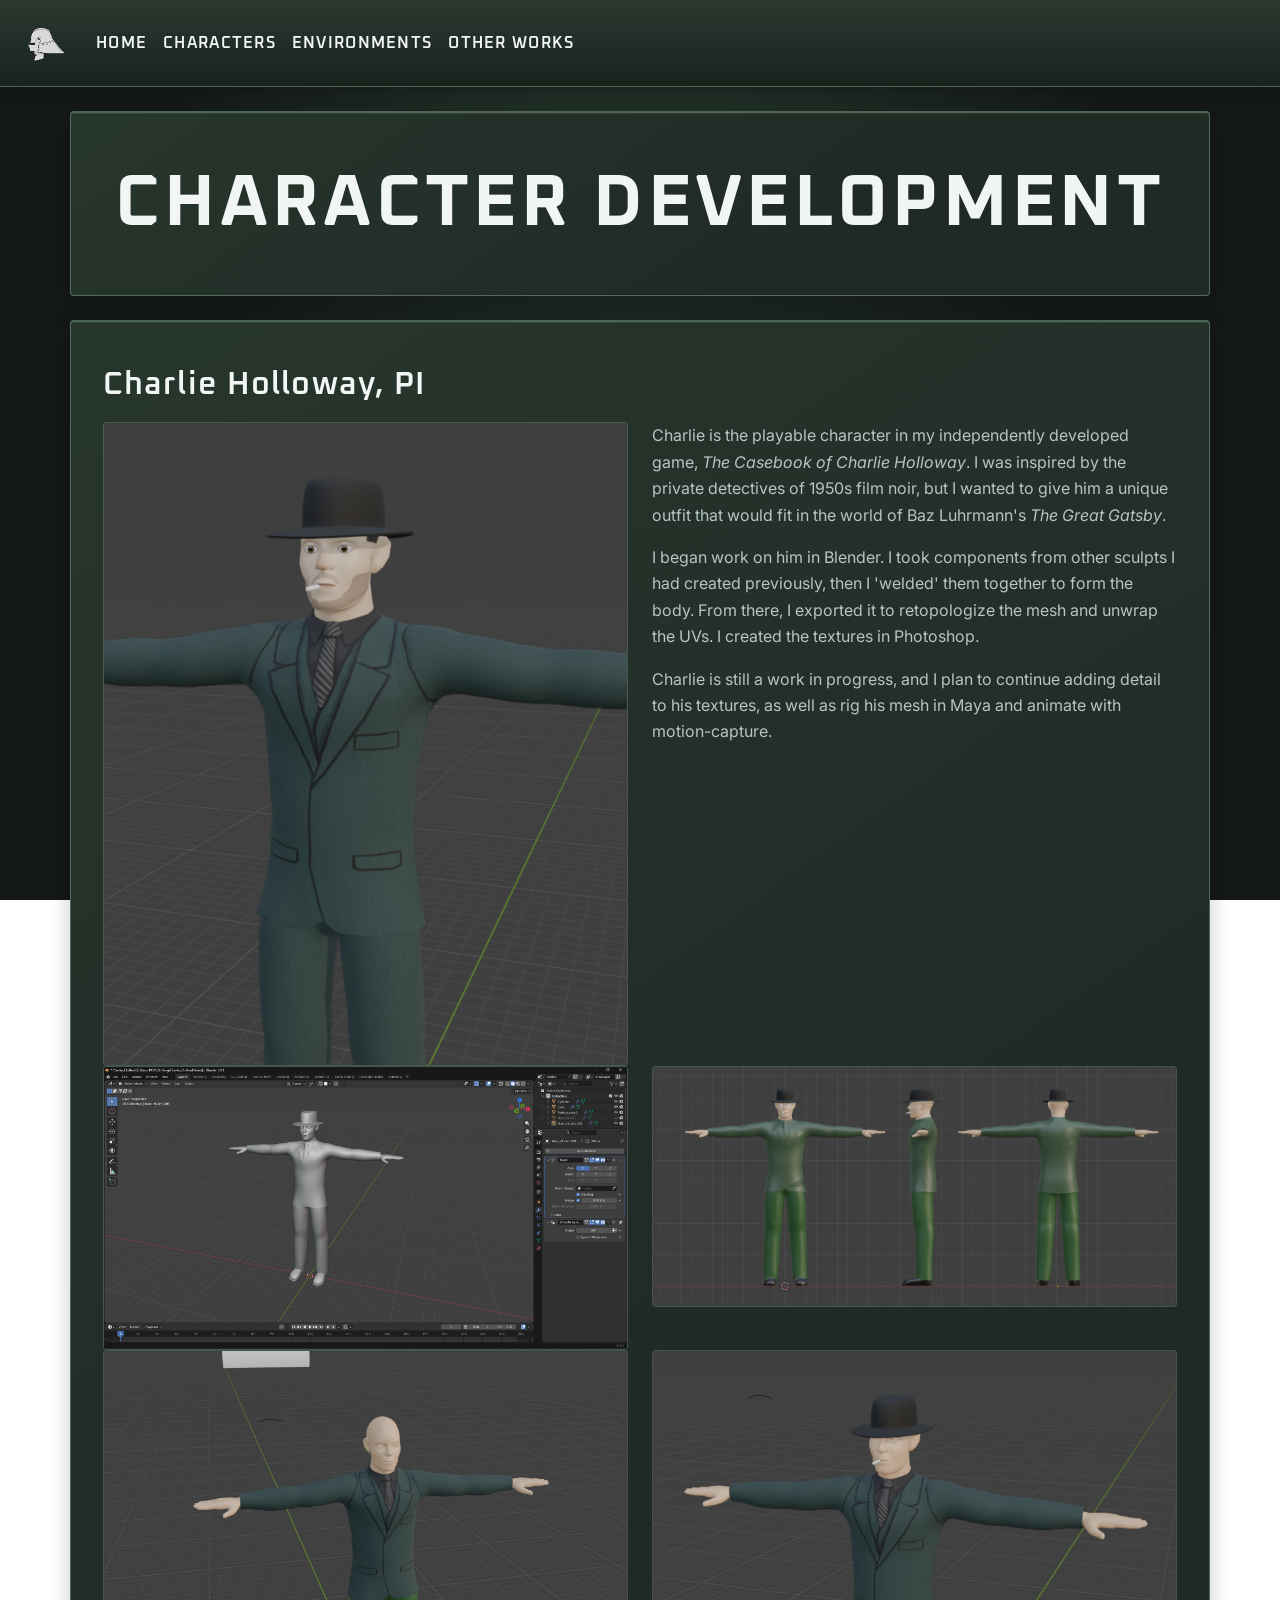
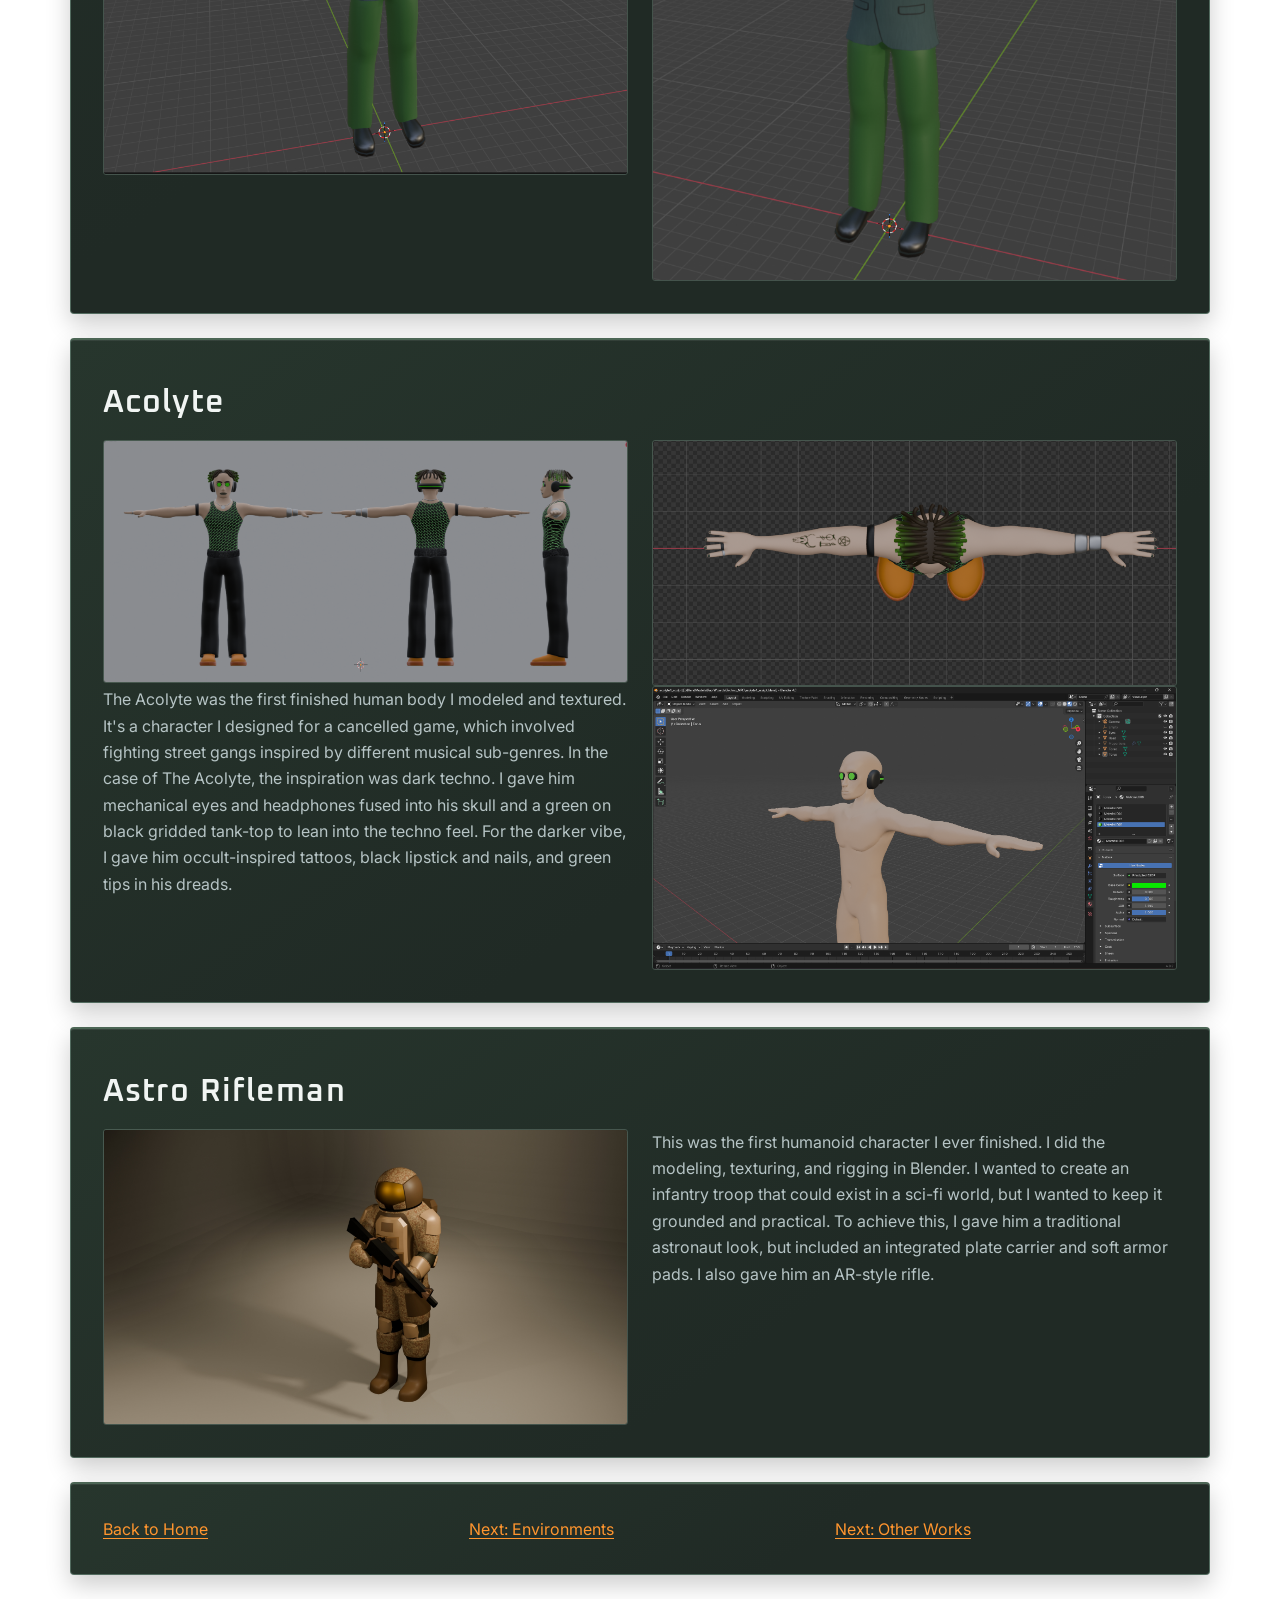
==== commit a8a4d083: "Swapped old pages and style" ====
--- a/charactersPage.html
+++ b/charactersPage.html
@@ -6,18 +6,18 @@
     <meta charset='utf-8' />
     <meta name='viewport' content='width=device-width, initial-scale=1' />
     <link rel='stylesheet' href='https://cdnjs.cloudflare.com/ajax/libs/font-awesome/6.2.1/css/all.min.css' />
-    <link rel='stylesheet' href='assets/css/style.css' />
     <link href="https://cdn.jsdelivr.net/npm/bootstrap@5.3.8/dist/css/bootstrap.min.css" rel="stylesheet"
         integrity="sha384-sRIl4kxILFvY47J16cr9ZwB07vP4J8+LH7qKQnuqkuIAvNWLzeN8tE5YBujZqJLB" crossorigin="anonymous">
-    <title>Brants Reneau Portfolio-Character Development</title>
+    <link rel='stylesheet' href='assets/css/style.css' />
+    <title>Brants Portfolio-Character Development</title>
 </head>
 
 <body>
 
     <nav class="navbar navbar-expand-lg bg-characters">
         <div class="container-fluid">
-            <a class="navbar-brand" href="#">
-                <img src="assets/img/SalletLogo.png" alt="Sallet Logo" width=60px>
+            <a class="navbar-brand" href="index.html">
+                <img src="assets/img/SalletLogo.png" alt="Sallet Logo" width="60">
             </a>
             <button class="navbar-toggler" type="button" data-bs-toggle="collapse"
                 data-bs-target="#navbarSupportedContent" aria-controls="navbarSupportedContent" aria-expanded="false"
@@ -152,7 +152,7 @@
         </div>
     </div>
 
-</body>
+
 
 <script>
 
@@ -161,4 +161,7 @@
     integrity="sha384-FKyoEForCGlyvwx9Hj09JcYn3nv7wiPVlz7YYwJrWVcXK/BmnVDxM+D2scQbITxI"
     crossorigin="anonymous"></script>
 
+
+</body>
+
 </html>
